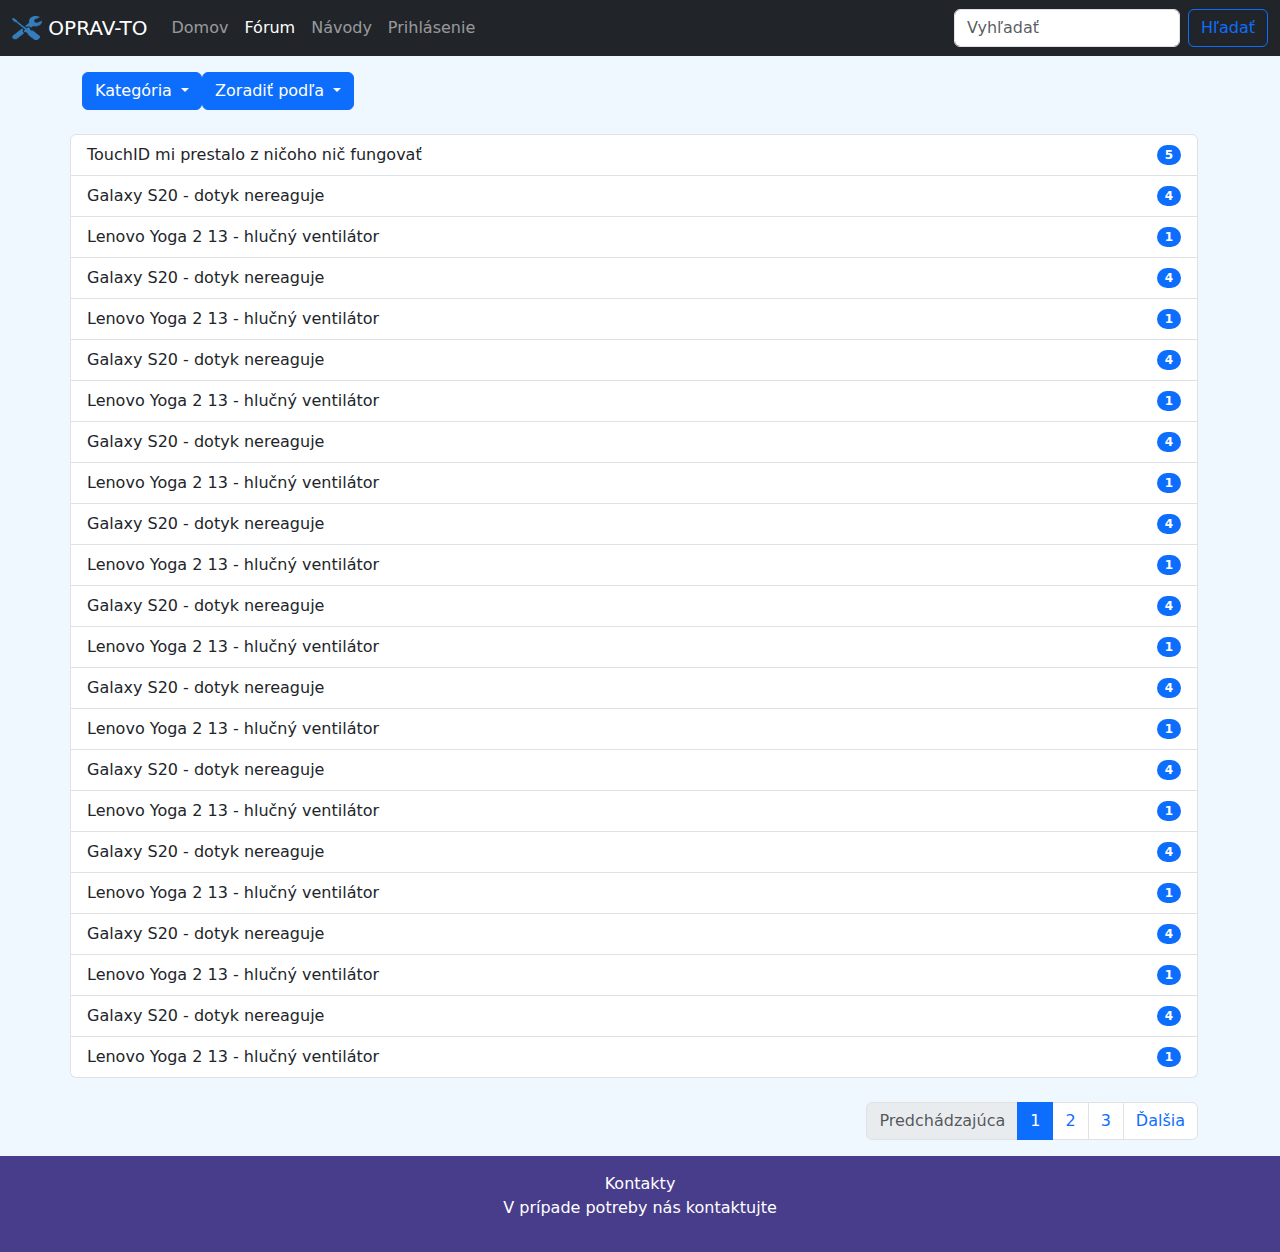
==== forum.html @ e63ac250 "Init" ====
<!DOCTYPE html>
<html lang="en">
<head>
    <meta charset="UTF-8">
    <title>Title</title>

    <meta name="viewport" content="width=device-width, initial-scale=1">

    <!-- Latest compiled and minified CSS -->
    <link href="https://cdn.jsdelivr.net/npm/bootstrap@5.1.1/dist/css/bootstrap.min.css" rel="stylesheet">

    <!-- Latest compiled JavaScript -->
    <script src="https://cdn.jsdelivr.net/npm/bootstrap@5.1.1/dist/js/bootstrap.bundle.min.js"></script>

    <link href="css.css" rel="stylesheet" type="text/css">
</head>
<body>

    <nav class="navbar navbar-expand-lg navbar-dark bg-dark fixed-top">
        <div class="container-fluid">
            <a class="navbar-brand" href="index.html">
                <img src="logo.png" alt="" width="30" height="24" class="d-inline-block align-text-top">
                OPRAV-TO
            </a>
            <button class="navbar-toggler" type="button" data-bs-toggle="collapse" data-bs-target="#navbarSupportedContent" aria-controls="navbarSupportedContent" aria-expanded="false" aria-label="Toggle navigation">
                <span class="navbar-toggler-icon"></span>
            </button>
            <div class="collapse navbar-collapse" id="navbarSupportedContent">
                <ul class="navbar-nav me-auto mb-2 mb-lg-0">
                    <li class="nav-item">
                        <a class="nav-link" aria-current="page" href="index.html">Domov</a>
                    </li>
                    <li class="nav-item">
                        <a class="nav-link active" href="forum.html">Fórum</a>
                    </li>
                    <li class="nav-item">
                        <a class="nav-link" href="#">Návody</a>
                    </li>
                    <li class="nav-item">
                        <a class="nav-link" href="forum.html">Prihlásenie</a>
                    </li>

                </ul>
                <form class="d-flex">
                    <input class="form-control me-2" type="search" placeholder="Vyhľadať" aria-label="Search">
                    <button class="btn btn-outline-primary" type="submit">Hľadať</button>
                </form>
            </div>
        </div>
    </nav>


    <div class="container pt-5 mt-4">
        <div class="btn-group">
            <div class="dropdown">
                <button type="button" class="btn btn-primary dropdown-toggle" data-bs-toggle="dropdown">
                   Kategória
                </button>
                <ul class="dropdown-menu">
                    <li><a class="dropdown-item active" href="#">Všetko</a></li>
                    <li><a class="dropdown-item" href="#">Smartphony</a></li>
                    <li><a class="dropdown-item" href="#">Počítače</a></li>
                    <li><a class="dropdown-item" href="#">Ostatné</a></li>
                </ul>
            </div>
            <div class="dropdown">
                <button type="button" class="btn btn-primary dropdown-toggle" data-bs-toggle="dropdown">
                    Zoradiť podľa
                </button>
                <ul class="dropdown-menu">
                    <li><a class="dropdown-item active" href="#">Od najnovšieho príspevku</a></li>
                    <li><a class="dropdown-item" href="#">Od najstaršieho príspevku</a></li>
                </ul>
            </div>
        </div>
    </div>



    <div class="container  my-4 my-4 list-group">
        <a href="#" class="list-group-item list-group-item-action d-flex justify-content-between align-items-center">
            TouchID mi prestalo z ničoho nič fungovať
            <span class="badge bg-primary rounded-pill">5</span></a>

        <a href="#" class="list-group-item list-group-item-action d-flex justify-content-between align-items-center">Galaxy S20 - dotyk nereaguje
            <span class="badge bg-primary rounded-pill">4</span></a>
        <a href="otazka.html" class="list-group-item list-group-item-action d-flex justify-content-between align-items-center">Lenovo Yoga 2 13 - hlučný ventilátor
            <span class="badge bg-primary rounded-pill">1</span></a>

        <a href="#" class="list-group-item list-group-item-action d-flex justify-content-between align-items-center">Galaxy S20 - dotyk nereaguje
            <span class="badge bg-primary rounded-pill">4</span></a>
        <a href="#" class="list-group-item list-group-item-action d-flex justify-content-between align-items-center">Lenovo Yoga 2 13 - hlučný ventilátor
            <span class="badge bg-primary rounded-pill">1</span></a>
        <a href="#" class="list-group-item list-group-item-action d-flex justify-content-between align-items-center">Galaxy S20 - dotyk nereaguje
            <span class="badge bg-primary rounded-pill">4</span></a>
        <a href="#" class="list-group-item list-group-item-action d-flex justify-content-between align-items-center">Lenovo Yoga 2 13 - hlučný ventilátor
            <span class="badge bg-primary rounded-pill">1</span></a>
        <a href="#" class="list-group-item list-group-item-action d-flex justify-content-between align-items-center">Galaxy S20 - dotyk nereaguje
            <span class="badge bg-primary rounded-pill">4</span></a>
        <a href="#" class="list-group-item list-group-item-action d-flex justify-content-between align-items-center">Lenovo Yoga 2 13 - hlučný ventilátor
            <span class="badge bg-primary rounded-pill">1</span></a>
        <a href="#" class="list-group-item list-group-item-action d-flex justify-content-between align-items-center">Galaxy S20 - dotyk nereaguje
            <span class="badge bg-primary rounded-pill">4</span></a>
        <a href="#" class="list-group-item list-group-item-action d-flex justify-content-between align-items-center">Lenovo Yoga 2 13 - hlučný ventilátor
            <span class="badge bg-primary rounded-pill">1</span></a>
        <a href="#" class="list-group-item list-group-item-action d-flex justify-content-between align-items-center">Galaxy S20 - dotyk nereaguje
            <span class="badge bg-primary rounded-pill">4</span></a>
        <a href="#" class="list-group-item list-group-item-action d-flex justify-content-between align-items-center">Lenovo Yoga 2 13 - hlučný ventilátor
            <span class="badge bg-primary rounded-pill">1</span></a>
        <a href="#" class="list-group-item list-group-item-action d-flex justify-content-between align-items-center">Galaxy S20 - dotyk nereaguje
            <span class="badge bg-primary rounded-pill">4</span></a>
        <a href="#" class="list-group-item list-group-item-action d-flex justify-content-between align-items-center">Lenovo Yoga 2 13 - hlučný ventilátor
            <span class="badge bg-primary rounded-pill">1</span></a>
        <a href="#" class="list-group-item list-group-item-action d-flex justify-content-between align-items-center">Galaxy S20 - dotyk nereaguje
            <span class="badge bg-primary rounded-pill">4</span></a>
        <a href="#" class="list-group-item list-group-item-action d-flex justify-content-between align-items-center">Lenovo Yoga 2 13 - hlučný ventilátor
            <span class="badge bg-primary rounded-pill">1</span></a>
        <a href="#" class="list-group-item list-group-item-action d-flex justify-content-between align-items-center">Galaxy S20 - dotyk nereaguje
            <span class="badge bg-primary rounded-pill">4</span></a>
        <a href="#" class="list-group-item list-group-item-action d-flex justify-content-between align-items-center">Lenovo Yoga 2 13 - hlučný ventilátor
            <span class="badge bg-primary rounded-pill">1</span></a>
        <a href="#" class="list-group-item list-group-item-action d-flex justify-content-between align-items-center">Galaxy S20 - dotyk nereaguje
            <span class="badge bg-primary rounded-pill">4</span></a>
        <a href="#" class="list-group-item list-group-item-action d-flex justify-content-between align-items-center">Lenovo Yoga 2 13 - hlučný ventilátor
            <span class="badge bg-primary rounded-pill">1</span></a>
        <a href="#" class="list-group-item list-group-item-action d-flex justify-content-between align-items-center">Galaxy S20 - dotyk nereaguje
            <span class="badge bg-primary rounded-pill">4</span></a>
        <a href="#" class="list-group-item list-group-item-action d-flex justify-content-between align-items-center">Lenovo Yoga 2 13 - hlučný ventilátor
            <span class="badge bg-primary rounded-pill">1</span></a>

    </div>


    <div class="container">
        <ul class="pagination justify-content-end">
            <li class="page-item disabled"><a class="page-link" href="#">Predchádzajúca</a></li>
            <li class="page-item active"><a class="page-link" href="#">1</a></li>
            <li class="page-item"><a class="page-link" href="#">2</a></li>
            <li class="page-item"><a class="page-link" href="#">3</a></li>
            <li class="page-item"><a class="page-link" href="#">Ďalšia</a></li>
        </ul>
    </div>

    <div class="container-fluid footer pt-3 pb-3">
        <a class="text-decoration-none footer" href="kontakty.html">Kontakty</a>
        <p>V prípade potreby nás kontaktujte</p>
    </div>

</body>
</html>
---- css.css ----
.modry {
    background-color: steelblue;
    color: white;
}
body {
    background-color:aliceblue;
}
.logo {
    width: 40px;
}

/*.navbar{
    background-color: steelblue;
    color: black;
}*/
.display-2 {
    color:white;
    text-align: center;
}

.footer{
    background-color: darkslateblue;
    color: white;
    text-align: center;
}
.kontakty:hover{
    color: darkgrey;
}
.obsahotazky {
    text-align: justify;
}
.profilovka {
    width: 50%;
    align-self: center;
}


@media only screen and (max-width: 700px) {
    .profilovka {
        width: 15%;

    }
}
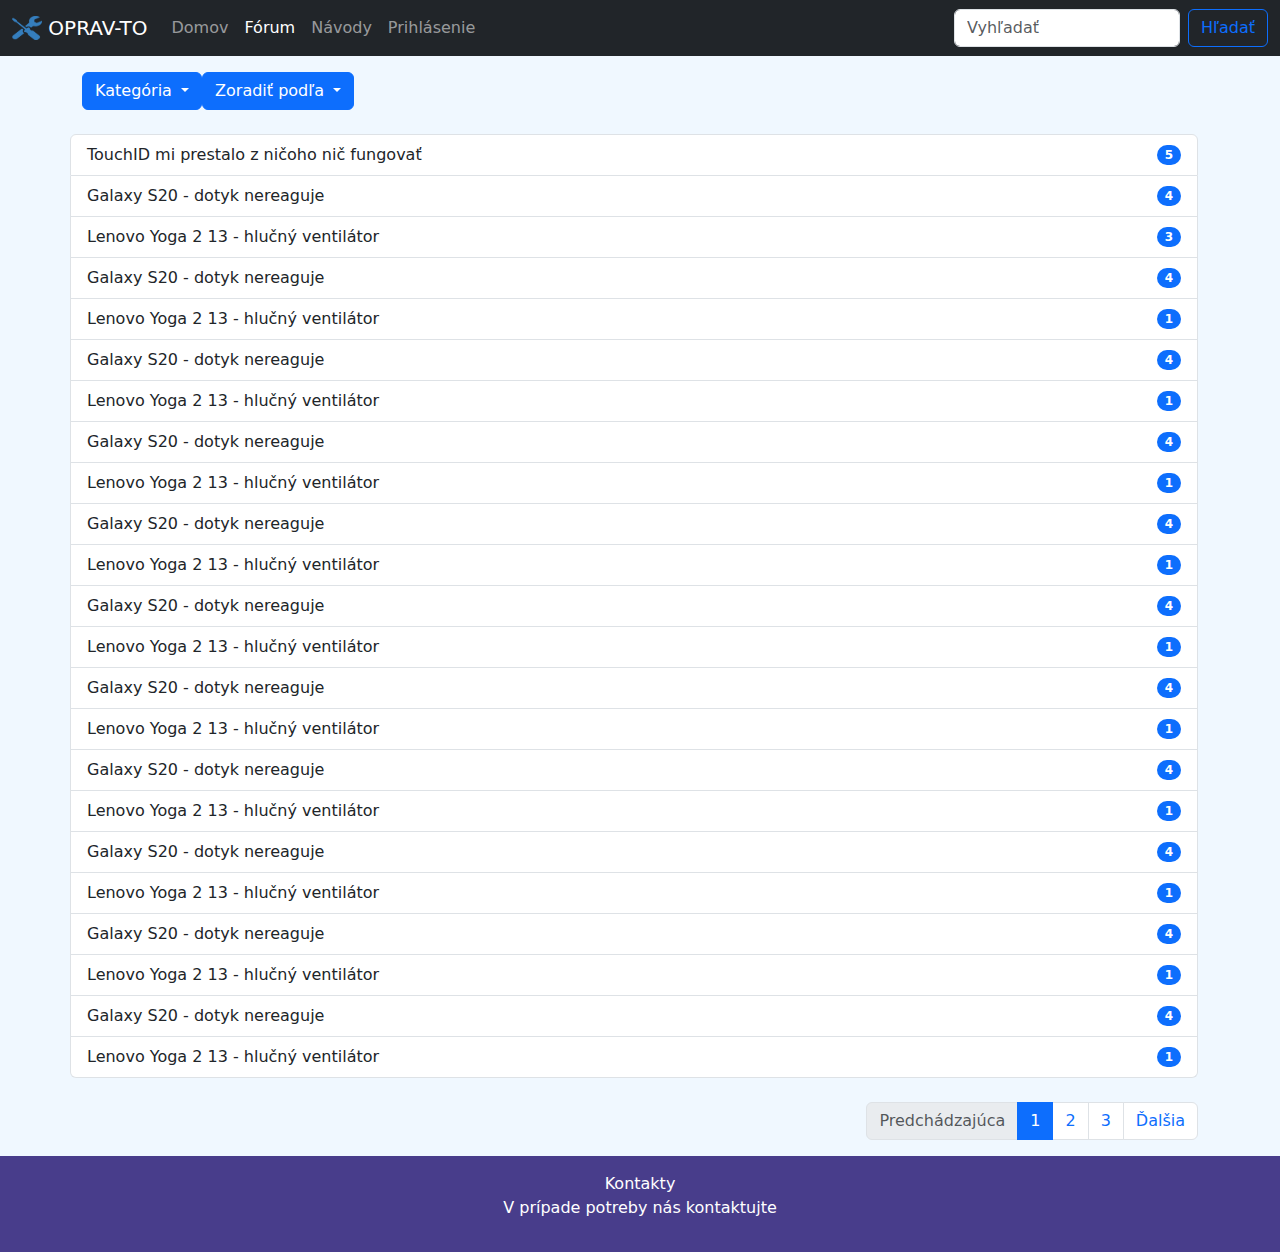
==== commit 500fc119: "Pridanie návodov, dizajnu návodov, oprava bugov, zobrazenie kontaktov centrovane na stred" ====
--- a/forum.html
+++ b/forum.html
@@ -2,7 +2,7 @@
 <html lang="en">
 <head>
     <meta charset="UTF-8">
-    <title>Title</title>
+    <title>Oprav-to Forum</title>
 
     <meta name="viewport" content="width=device-width, initial-scale=1">
 
@@ -19,7 +19,7 @@
     <nav class="navbar navbar-expand-lg navbar-dark bg-dark fixed-top">
         <div class="container-fluid">
             <a class="navbar-brand" href="index.html">
-                <img src="logo.png" alt="" width="30" height="24" class="d-inline-block align-text-top">
+                <img src="logo.png" alt="logo" class="d-inline-block align-text-top logo">
                 OPRAV-TO
             </a>
             <button class="navbar-toggler" type="button" data-bs-toggle="collapse" data-bs-target="#navbarSupportedContent" aria-controls="navbarSupportedContent" aria-expanded="false" aria-label="Toggle navigation">
@@ -34,7 +34,7 @@
                         <a class="nav-link active" href="forum.html">Fórum</a>
                     </li>
                     <li class="nav-item">
-                        <a class="nav-link" href="#">Návody</a>
+                        <a class="nav-link" href="navody.html">Návody</a>
                     </li>
                     <li class="nav-item">
                         <a class="nav-link" href="forum.html">Prihlásenie</a>
@@ -85,7 +85,7 @@
         <a href="#" class="list-group-item list-group-item-action d-flex justify-content-between align-items-center">Galaxy S20 - dotyk nereaguje
             <span class="badge bg-primary rounded-pill">4</span></a>
         <a href="otazka.html" class="list-group-item list-group-item-action d-flex justify-content-between align-items-center">Lenovo Yoga 2 13 - hlučný ventilátor
-            <span class="badge bg-primary rounded-pill">1</span></a>
+            <span class="badge bg-primary rounded-pill">3</span></a>
 
         <a href="#" class="list-group-item list-group-item-action d-flex justify-content-between align-items-center">Galaxy S20 - dotyk nereaguje
             <span class="badge bg-primary rounded-pill">4</span></a>
--- a/css.css
+++ b/css.css
@@ -6,7 +6,8 @@
     background-color:aliceblue;
 }
 .logo {
-    width: 40px;
+    width: 30px;
+    height:24px
 }
 
 /*.navbar{
@@ -40,4 +41,9 @@
         width: 15%;
 
     }
+}
+
+.textkontaktov {
+
+    text-align: center;
 }